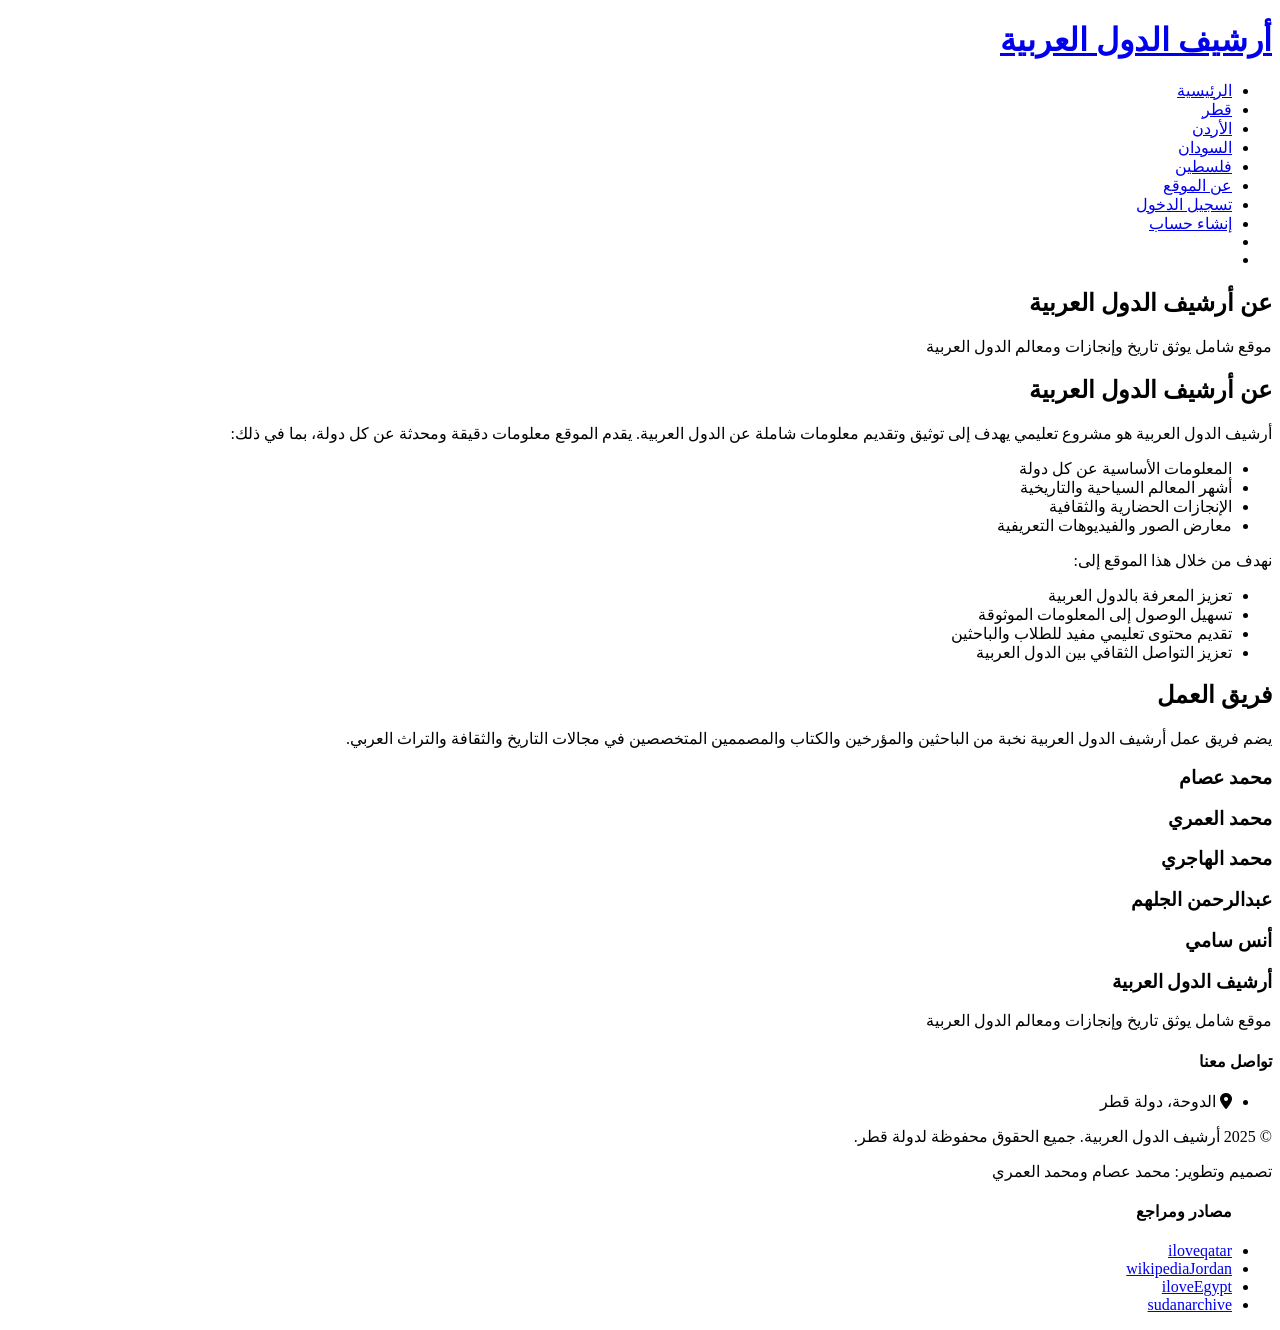
==== about.html @ 2f337079 "Create about.html" ====
<!DOCTYPE html>
<html lang="ar" dir="rtl">
<head>
    <meta charset="UTF-8">
    <meta name="viewport" content="width=device-width, initial-scale=1.0">
    <title>عن الموقع - أرشيف الدول العربية</title>
    <link rel="stylesheet" href="css/style.css">
    <link rel="stylesheet" href="https://cdnjs.cloudflare.com/ajax/libs/font-awesome/6.0.0/css/all.min.css">
    <link rel="preconnect" href="https://fonts.googleapis.com">
    <link rel="preconnect" href="https://fonts.gstatic.com" crossorigin>
    <link href="https://fonts.googleapis.com/css2?family=Tajawal:wght@400;500;700&display=swap" rel="stylesheet">
</head>
<body>
    <header>
        <div class="container">
            <div class="logo">
                <a href="index.html"><h1>أرشيف الدول العربية</h1></a>
            </div>
            <nav>
                <ul>
                    <li><a href="index.html">الرئيسية</a></li>
                    <li><a href="qatar.html">قطر</a></li>
                    <li><a href="jordan.html">الأردن</a></li>
                    <li><a href="sudan.html">السودان</a></li>
                    <li><a href="palestine.html">فلسطين</a></li>
                    <li><a href="about.html" class="active">عن الموقع</a></li>
                    <li><a href="signin.html" id="authLink">تسجيل الدخول</a></li>
                    <li><a href="signup.html" id="signupLink">إنشاء حساب</a></li>
                    <li><a href="profile.html" id="profileLink" style="display: none;">الملف الشخصي</a></li>
                    <li><a href="#" id="logoutLink" style="display: none;" class="logout-btn">تسجيل الخروج</a></li>
                </ul>
            </nav>
        </div>
    </header>

    <section class="about-header">
        <div class="container">
            <h1>عن أرشيف الدول العربية</h1>
            <p>موقع شامل يوثق تاريخ وإنجازات ومعالم الدول العربية</p>
        </div>
    </section>

    <section class="about-content">
        <div class="container">
            <div class="about-text">
                <h2>عن أرشيف الدول العربية</h2>
                <p>أرشيف الدول العربية هو مشروع تعليمي يهدف إلى توثيق وتقديم معلومات شاملة عن الدول العربية. يقدم الموقع معلومات دقيقة ومحدثة عن كل دولة، بما في ذلك:</p>
                <ul>
                    <li>المعلومات الأساسية عن كل دولة</li>
                    <li>أشهر المعالم السياحية والتاريخية</li>
                    <li>الإنجازات الحضارية والثقافية</li>
                    <li>معارض الصور والفيديوهات التعريفية</li>
                </ul>
                <p>نهدف من خلال هذا الموقع إلى:</p>
                <ul>
                    <li>تعزيز المعرفة بالدول العربية</li>
                    <li>تسهيل الوصول إلى المعلومات الموثوقة</li>
                    <li>تقديم محتوى تعليمي مفيد للطلاب والباحثين</li>
                    <li>تعزيز التواصل الثقافي بين الدول العربية</li>
                </ul>
            </div>
            
            <div class="team-section">
                <h2>فريق العمل</h2>
                <p>يضم فريق عمل أرشيف الدول العربية نخبة من الباحثين والمؤرخين والكتاب والمصممين المتخصصين في مجالات التاريخ والثقافة والتراث العربي.</p>
                
                <div class="team-grid">
                    <div class="team-box">
                        <h3>محمد عصام</h3>
                    </div>
                    <div class="team-box">
                        <h3>محمد العمري</h3>
                    </div>
                    <div class="team-box">
                        <h3>محمد الهاجري</h3>
                        <p></p>
                    </div>
                    <div class="team-box">
                        <h3>عبدالرحمن الجلهم</h3>
                        <p></p>
                    </div>
                    <div class="team-box">
                        <h3>أنس سامي
                        </h3>
                    </div>
                </div>
            </div>
        </div>
    </section>
    <footer>
    </div>
    
    </div>
        <div class="container">
            <div class="footer-content">
                <div class="footer-logo">
                    <h3>أرشيف الدول العربية</h3>
                    <p>موقع شامل يوثق تاريخ وإنجازات ومعالم الدول العربية</p>
                </div>
                <div class="footer-contact">
                    <h4>تواصل معنا</h4>
                    <ul>
                        <li><i class="fas fa-map-marker-alt"></i> الدوحة، دولة قطر</li>
                    </ul>
                </div>
            </div>
            <div class="footer-bottom">
                <p>&copy; 2025 أرشيف الدول العربية. جميع الحقوق محفوظة لدولة قطر.</p>
                <p>تصميم وتطوير: محمد عصام ومحمد العمري 
                </div>
                <div class="footer-links">
                    <ul>
                        <h4>مصادر ومراجع</h4>
                        <li><a href="https://www.iloveqatar.net/">iloveqatar</a></li>
                        <li><a href="https://en.wikipedia.org/wiki/Jordan">wikipediaJordan</a></li>
                        <li><a href="https://iloveegypt.com/">iloveEgypt</a></li>
                        <li><a href="https://sudanarchive.net/?a=p&p=home">sudanarchive</a></li>
                    </ul>
                </div>
                </p>
            </div>
        </div>
    </footer>

    <script src="js/main.js"></script>
</body>
</html>
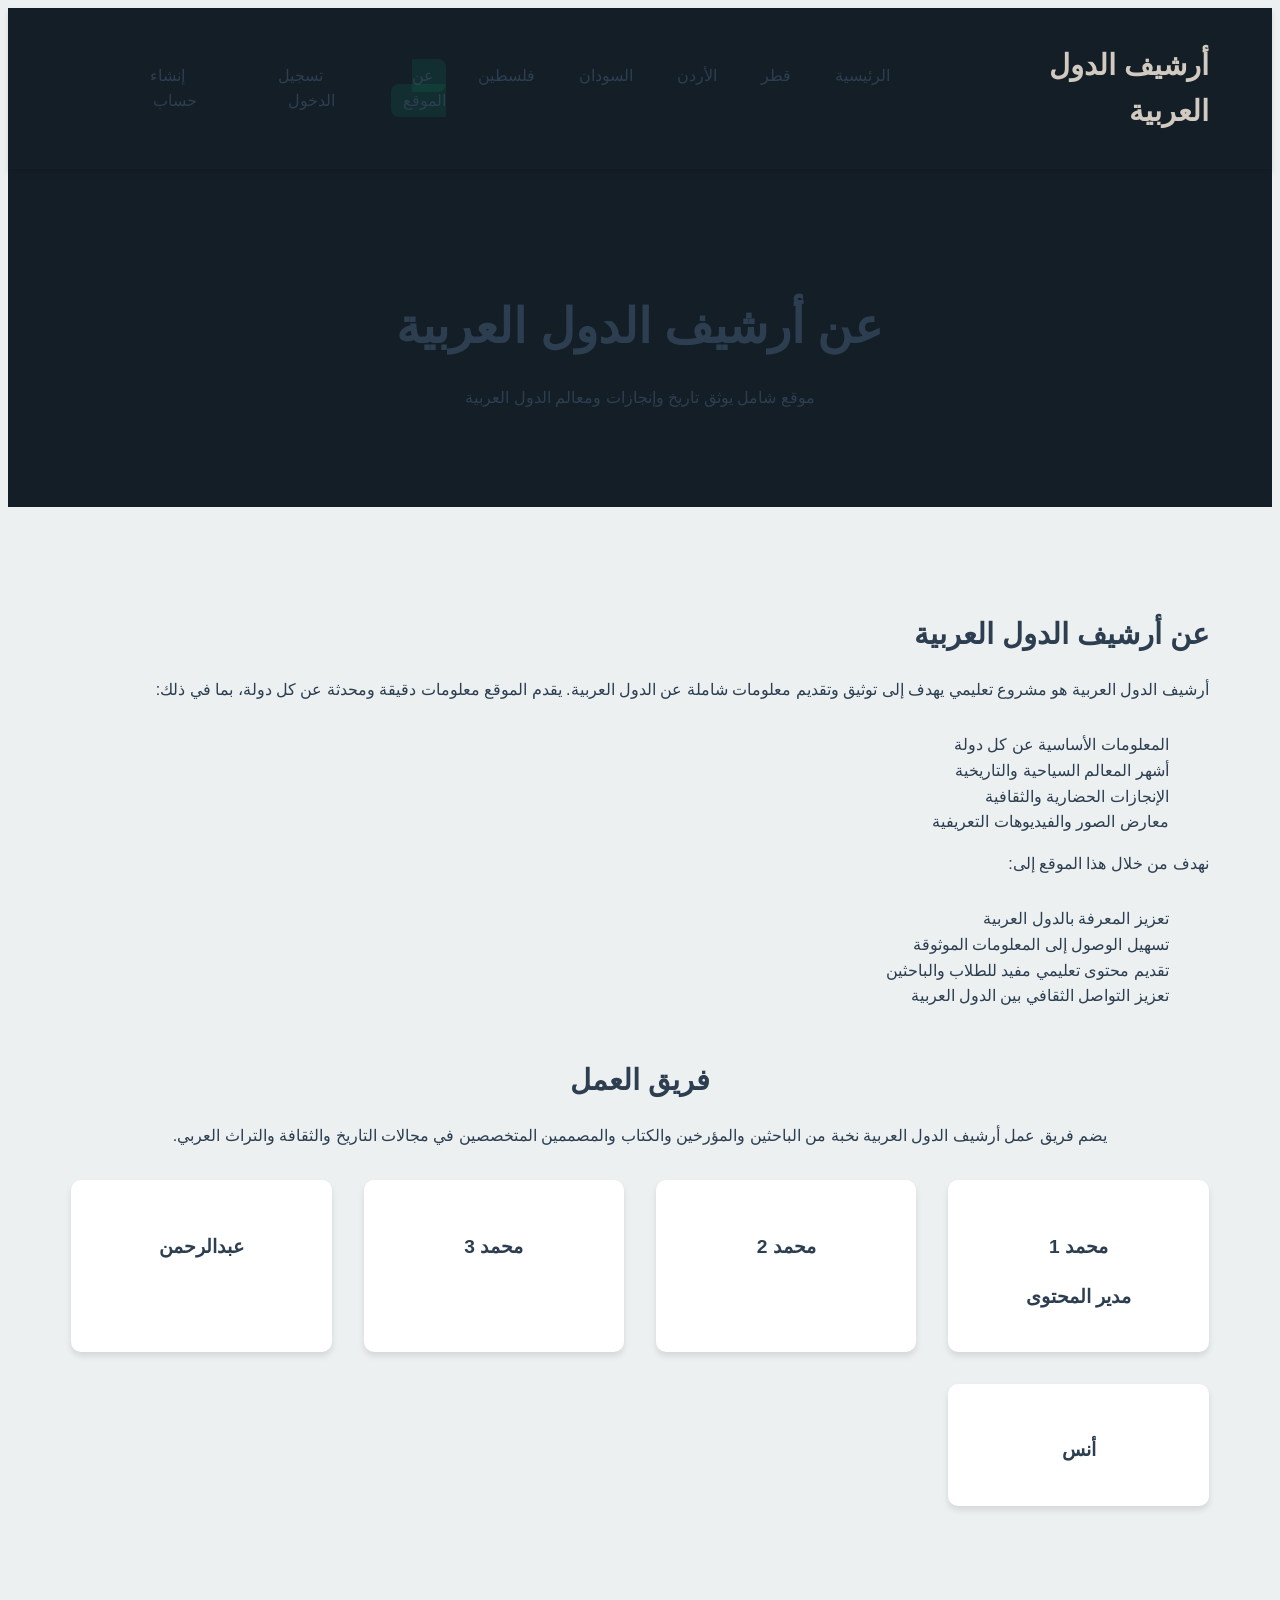
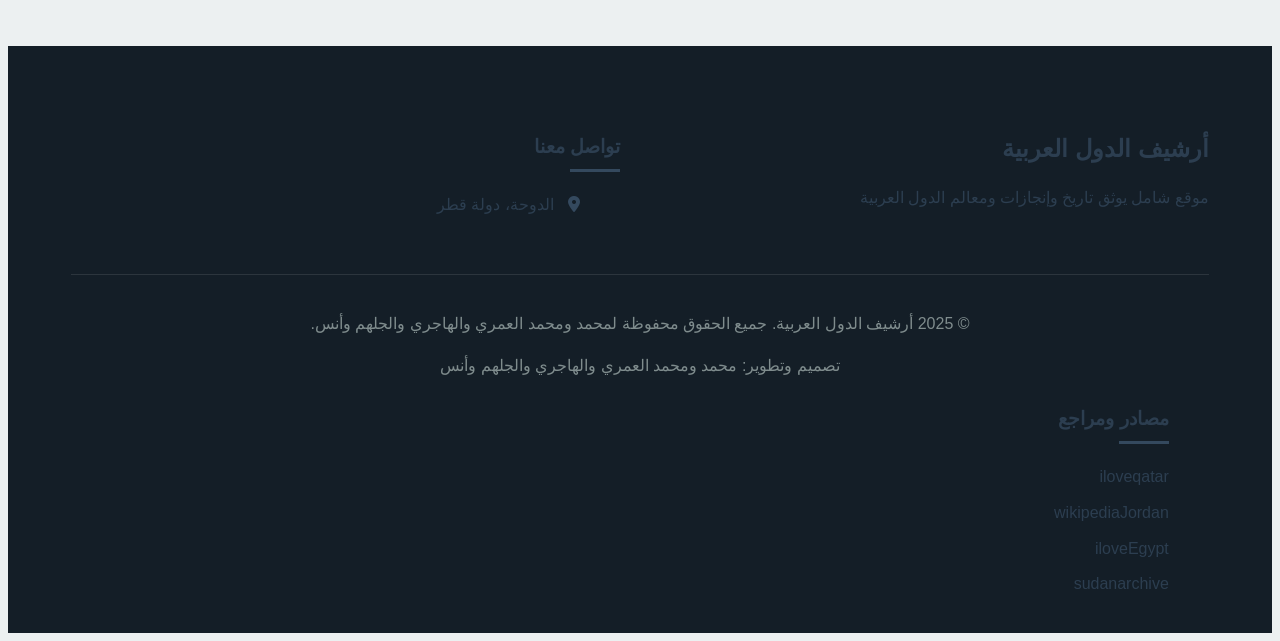
==== commit a2df9a1f: "Initial commit: Arabic Countries Digital Archive" ====
--- a/about.html
+++ b/about.html
@@ -66,21 +66,22 @@
                 
                 <div class="team-grid">
                     <div class="team-box">
-                        <h3>محمد عصام</h3>
+                        <h3>محمد 1</h3>
+                         <h3> مدير المحتوى </h3>
                     </div>
                     <div class="team-box">
-                        <h3>محمد العمري</h3>
+                        <h3> محمد 2</h3>
                     </div>
                     <div class="team-box">
-                        <h3>محمد الهاجري</h3>
+                        <h3> محمد 3</h3>
                         <p></p>
                     </div>
                     <div class="team-box">
-                        <h3>عبدالرحمن الجلهم</h3>
+                        <h3> عبدالرحمن </h3>
                         <p></p>
                     </div>
                     <div class="team-box">
-                        <h3>أنس سامي
+                        <h3>أنس 
                         </h3>
                     </div>
                 </div>
@@ -105,8 +106,8 @@
                 </div>
             </div>
             <div class="footer-bottom">
-                <p>&copy; 2025 أرشيف الدول العربية. جميع الحقوق محفوظة لدولة قطر.</p>
-                <p>تصميم وتطوير: محمد عصام ومحمد العمري 
+              <p>&copy; 2025 أرشيف الدول العربية. جميع الحقوق محفوظة لمحمد ومحمد العمري والهاجري والجلهم وأنس.</p>
+                <p>تصميم وتطوير: محمد ومحمد العمري والهاجري والجلهم وأنس</p>
                 </div>
                 <div class="footer-links">
                     <ul>
--- a/css/style.css
+++ b/css/style.css
@@ -0,0 +1,1164 @@
+:root {
+    --primary-color: #2C3E50; /* Deep blue-gray */
+    --secondary-color: #34495E; /* Darker blue-gray */
+    --accent-color: #E74C3C; /* Coral red */
+    --dark-color: #1A252F; /* Very dark blue-gray */
+    --darker-color: #141E27; /* Almost black blue-gray */
+    --light-color: #ECF0F1; /* Light gray */
+    --text-color: #2C3E50; /* Deep blue-gray for text */
+    --text-muted: #7F8C8D; /* Medium gray for muted text */
+    --border-radius: 8px;
+    --box-shadow: 0 4px 6px rgba(0, 0, 0, 0.1);
+    --transition: all 0.3s ease;
+}
+
+body {
+    font-family: 'Tajawal', sans-serif;
+    line-height: 1.6;
+    background-color: var(--light-color);
+    color: var(--text-color);
+}
+
+.container {
+    width: 90%;
+    max-width: 1200px;
+    margin: 0 auto;
+    padding: 0 15px;
+}
+
+a {
+    text-decoration: none;
+    color: inherit;
+}
+
+ul {
+    list-style: none;
+}
+
+img {
+    max-width: 100%;
+}
+
+.btn {
+    display: inline-block;
+    padding: 0.8rem 1.5rem;
+    border-radius: var(--border-radius);
+    text-decoration: none;
+    font-weight: 500;
+    transition: all 0.3s ease;
+    cursor: pointer;
+    border: 2px solid transparent;
+    text-align: center;
+}
+
+.primary-btn {
+    background-color: var(--primary-color);
+    color: var(--light-color);
+    border-color: var(--primary-color);
+}
+
+.primary-btn:hover {
+    background-color: transparent;
+    color: var(--primary-color);
+    border-color: var(--primary-color);
+}
+
+.secondary-btn {
+    background-color: transparent;
+    color: var(--primary-color);
+    border-color: var(--primary-color);
+}
+
+.secondary-btn:hover {
+    background-color: var(--primary-color);
+    color: var(--light-color);
+    border-color: var(--primary-color);
+}
+
+.section-title {
+    text-align: center;
+    margin-bottom: 40px;
+    font-size: 2.2rem;
+    color: #e3e1dd;
+    position: relative;
+    padding-bottom: 15px;
+}
+
+.section-title::after {
+    content: '';
+    position: absolute;
+    bottom: 0;
+    left: 50%;
+    transform: translateX(-50%);
+    width: 80px;
+    height: 4px;
+    background-color: var(--secondary-color);
+    border-radius: 2px;
+}
+
+/* Header */
+header {
+    background-color: var(--darker-color);
+    box-shadow: var(--box-shadow);
+    position: sticky;
+    top: 0;
+    z-index: 100;
+}
+
+header .container {
+    display: flex;
+    justify-content: space-between;
+    align-items: center;
+    padding: 15px;
+}
+
+.logo h1 {
+    color: #d0cac0;
+    font-size: 1.8rem;
+}
+
+nav ul {
+    display: flex;
+}
+
+nav ul li {
+    margin-right: 20px;
+}
+
+nav ul li:last-child {
+    margin-right: 0;
+}
+
+nav ul li a {
+    font-weight: 500;
+    padding: 8px 12px;
+    border-radius: var(--border-radius);
+    transition: var(--transition);
+}
+
+nav ul li a:hover, nav ul li a.active {
+    color: var(--primary-color);
+    background-color: rgba(16, 185, 129, 0.1);
+}
+
+/* Hero Section */
+.hero {
+    background: linear-gradient(rgba(0, 0, 0, 0.7), rgba(0, 0, 0, 0.7)), url('../images/hero-bg.jpg');
+    background-size: cover;
+    background-position: center;
+    color: #ffffff;
+    padding: 100px 0;
+    text-align: center;
+}
+
+.hero-content {
+    max-width: 800px;
+    margin: 0 auto;
+}
+
+.hero h2 {
+    font-size: 3rem;
+    margin-bottom: 20px;
+}
+
+.hero p {
+    font-size: 1.2rem;
+    margin-bottom: 30px;
+}
+
+.hero-buttons {
+    display: flex;
+    justify-content: center;
+    gap: 20px;
+}
+
+/* Countries Section */
+.countries {
+    padding: 80px 0;
+}
+
+.countries-grid {
+    display: grid;
+    grid-template-columns: repeat(auto-fit, minmax(280px, 1fr));
+    gap: 30px;
+}
+
+.country-card {
+    background-color: #04300e;
+    border-radius: var(--border-radius);
+    overflow: hidden;
+    box-shadow: var(--box-shadow);
+    transition: var(--transition);
+}
+
+.country-card:hover {
+    transform: translateY(-10px);
+    box-shadow: 0 10px 20px rgba(0, 0, 0, 0.3);
+}
+
+.country-image {
+    height: 200px;
+    background-size: cover;
+    background-position: center;
+}
+
+.qatar-img {
+    background-image: url('../images/qatar.jpg');
+}
+
+.jordan-img {
+    background-image: url('../images/jordan.jpg');
+}
+
+.sudan-img {
+    background-image: url('../images/sudan.jpg');
+}
+
+.palestine-img {
+    background-image: url('../images/palestine.jpg');
+}
+
+.country-card h3 {
+    color: var(--primary-color);
+    padding: 20px 20px 10px;
+    font-size: 1.5rem;
+}
+
+.country-card p {
+    padding: 0 20px 20px;
+    color: var(--text-color);
+}
+
+.country-card .btn {
+    margin: 0 20px 20px;
+    background-color: var(--secondary-color);
+    color: white;
+}
+
+.country-card .btn:hover {
+    background-color: #2563eb;
+}
+
+/* Features Section */
+.features {
+    background-color: var(--darker-color);
+    padding: 80px 0;
+}
+
+.features-grid {
+    display: grid;
+    grid-template-columns: repeat(auto-fit, minmax(280px, 1fr));
+    gap: 30px;
+}
+
+.feature {
+    background-color: var(--light-color);
+    padding: 30px;
+    border-radius: var(--border-radius);
+    text-align: center;
+    box-shadow: var(--box-shadow);
+    transition: var(--transition);
+}
+
+.feature:hover {
+    transform: translateY(-5px);
+}
+
+.feature i {
+    font-size: 3rem;
+    color: #d0cac0;
+    margin-bottom: 20px;
+}
+
+.feature h3 {
+    color: var(--primary-color);
+    margin-bottom: 15px;
+}
+
+/* Country Showcase Styles */
+.country-showcase {
+    padding: 80px 0;
+    background-color: var(--darker-color);
+}
+
+.showcase-grid {
+    display: grid;
+    grid-template-columns: repeat(2, 1fr);
+    gap: 30px;
+    margin-bottom: 40px;
+}
+
+.showcase-country {
+    background-color: var(--dark-color);
+    border-radius: var(--border-radius);
+    overflow: hidden;
+    box-shadow: var(--box-shadow);
+    transition: var(--transition);
+}
+
+.showcase-country:hover {
+    transform: translateY(-5px);
+    box-shadow: 0 10px 20px rgba(0, 0, 0, 0.4);
+}
+
+.showcase-country h3 {
+    color: var(--primary-color);
+    text-align: center;
+    padding: 15px;
+    margin: 0;
+    border-bottom: 1px solid rgba(255, 255, 255, 0.1);
+}
+
+.showcase-photos {
+    display: grid;
+    grid-template-columns: repeat(2, 1fr);
+    gap: 10px;
+    padding: 15px;
+}
+
+.showcase-photo {
+    position: relative;
+    border-radius: var(--border-radius);
+    overflow: hidden;
+}
+
+.showcase-photo img {
+    width: 100%;
+    height: 150px;
+    object-fit: cover;
+    display: block;
+    transition: var(--transition);
+}
+
+.showcase-photo:hover img {
+    transform: scale(1.05);
+}
+
+.photo-caption {
+    position: absolute;
+    bottom: 0;
+    left: 0;
+    right: 0;
+    background-color: rgba(0, 0, 0, 0.7);
+    color: white;
+    padding: 8px;
+    text-align: center;
+    font-size: 0.9rem;
+    transform: translateY(100%);
+    transition: var(--transition);
+}
+
+.showcase-photo:hover .photo-caption {
+    transform: translateY(0);
+}
+
+.showcase-cta {
+    text-align: center;
+    margin-top: 30px;
+}
+
+.showcase-cta p {
+    margin-bottom: 20px;
+    color: var(--text-color);
+}
+
+.showcase-buttons {
+    display: flex;
+    justify-content: center;
+    flex-wrap: wrap;
+    gap: 15px;
+}
+
+.showcase-buttons .btn {
+    min-width: 100px;
+}
+
+/* Footer */
+footer {
+    background-color: var(--darker-color);
+    color: var(--text-color);
+    padding: 60px 0 20px;
+}
+
+.footer-content {
+    display: grid;
+    grid-template-columns: repeat(auto-fit, minmax(250px, 1fr));
+    gap: 40px;
+    margin-bottom: 40px;
+}
+
+.footer-logo h3 {
+    font-size: 1.5rem;
+    margin-bottom: 15px;
+    color: var(--primary-color);
+}
+
+.footer-links h4, .footer-contact h4 {
+    margin-bottom: 20px;
+    font-size: 1.2rem;
+    position: relative;
+    padding-bottom: 10px;
+    color: var(--primary-color);
+}
+
+.footer-links h4::after, .footer-contact h4::after {
+    content: '';
+    position: absolute;
+    bottom: 0;
+    right: 0;
+    width: 50px;
+    height: 3px;
+    background-color: var(--secondary-color);
+}
+
+.footer-links ul li, .footer-contact ul li {
+    margin-bottom: 10px;
+}
+
+.footer-links ul li a:hover {
+    color: var(--secondary-color);
+}
+
+.footer-contact ul li i {
+    margin-left: 10px;
+    color: var(--secondary-color);
+}
+
+.footer-bottom {
+    text-align: center;
+    padding-top: 20px;
+    border-top: 1px solid rgba(255, 255, 255, 0.1);
+    color: var(--text-muted);
+}
+
+/* Country Pages */
+.country-header {
+    background-size: cover;
+    background-position: center;
+    color: #ffffff;
+    padding: 100px 0;
+    position: relative;
+}
+
+.country-header::before {
+    content: '';
+    position: absolute;
+    top: 0;
+    left: 0;
+    width: 100%;
+    height: 100%;
+    background: rgb(88 86 112 / 60%);
+}
+
+.country-header-content {
+    position: relative;
+    z-index: 1;
+    max-width: 800px;
+    margin: 0 auto;
+    text-align: center;
+}
+
+.country-header h1 {
+    font-size: 3rem;
+    margin-bottom: 20px;
+}
+
+.country-info {
+    padding: 80px 0;
+}
+
+.country-info-grid {
+    display: grid;
+    grid-template-columns: 1fr 1fr;
+    gap: 40px;
+    align-items: center;
+}
+
+.country-description h2 {
+    color: #eee;
+    margin-bottom: 20px;
+}
+
+.country-description p {
+    margin-bottom: 15px;
+}
+
+.country-stats {
+    background-color: var(--light-color);
+    padding: 30px;
+    border-radius: var(--border-radius);
+    box-shadow: var(--box-shadow);
+}
+
+.stat-item {
+    display: flex;
+    align-items: center;
+    margin-bottom: 15px;
+}
+
+.stat-item i {
+    font-size: 1.5rem;
+    color: #f59e0b;
+    margin-left: 15px;
+}
+
+.achievements {
+    background-color: var(--darker-color);
+    padding: 80px 0;
+}
+
+.achievement-card {
+    background-color: var(--light-color);
+    border-radius: var(--border-radius);
+    overflow: hidden;
+    box-shadow: var(--box-shadow);
+    margin-bottom: 30px;
+}
+
+.achievement-content {
+    padding: 20px;
+}
+
+.achievement-content h3 {
+    color: var(--primary-color);
+    margin-bottom: 15px;
+}
+
+.places {
+    padding: 80px 0;
+}
+
+.place-card {
+    display: grid;
+    grid-template-columns: 1fr 1fr;
+    gap: 30px;
+    margin-bottom: 50px;
+    background-color: var(--light-color);
+    border-radius: var(--border-radius);
+    overflow: hidden;
+    box-shadow: var(--box-shadow);
+}
+
+.place-image {
+    height: 300px;
+    background-size: cover;
+    background-position: center;
+}
+
+.place-content {
+    padding: 30px;
+}
+
+.place-content h3 {
+    color: var(--primary-color);
+    margin-bottom: 15px;
+}
+
+/* Photo Gallery Styles */
+.photo-gallery {
+    padding: 80px 0;
+    background-color: var(--darker-color);
+}
+
+.gallery-grid {
+    display: grid;
+    grid-template-columns: repeat(auto-fit, minmax(250px, 1fr));
+    gap: 20px;
+}
+
+.gallery-item {
+    position: relative;
+    border-radius: var(--border-radius);
+    overflow: hidden;
+    box-shadow: var(--box-shadow);
+    transition: var(--transition);
+}
+
+.gallery-item:hover {
+    transform: translateY(-5px);
+    box-shadow: 0 10px 20px rgba(0, 0, 0, 0.4);
+}
+
+.gallery-item img {
+    width: 100%;
+    height: 200px;
+    object-fit: cover;
+    display: block;
+}
+
+.gallery-caption {
+    position: absolute;
+    bottom: 0;
+    left: 0;
+    right: 0;
+    background-color: rgba(0, 0, 0, 0.7);
+    color: white;
+    padding: 10px;
+    text-align: center;
+    transform: translateY(100%);
+    transition: var(--transition);
+}
+
+.gallery-item:hover .gallery-caption {
+    transform: translateY(0);
+}
+
+/* About Page Styles */
+.about-header {
+    background-color: var(--darker-color);
+    padding: 80px 0;
+    text-align: center;
+}
+
+.about-header h1 {
+    color: var(--primary-color);
+    font-size: 3rem;
+    margin-bottom: 20px;
+}
+
+.about-content {
+    padding: 80px 0;
+}
+
+.about-grid {
+    display: grid;
+    grid-template-columns: 2fr 1fr;
+    gap: 40px;
+    margin-bottom: 60px;
+}
+
+.about-text h2 {
+    color: var(--primary-color);
+    margin-bottom: 20px;
+    font-size: 1.8rem;
+}
+
+.about-text p {
+    margin-bottom: 30px;
+}
+
+.values-list {
+    list-style: disc;
+    padding-right: 20px;
+}
+
+.values-list li {
+    margin-bottom: 15px;
+}
+
+.values-list li strong {
+    color: var(--primary-color);
+}
+
+.about-image {
+    border-radius: var(--border-radius);
+    overflow: hidden;
+    box-shadow: var(--box-shadow);
+}
+
+.team-section, .contact-section {
+    margin-bottom: 60px;
+}
+
+.team-section h2, .contact-section h2 {
+    color: var(--primary-color);
+    margin-bottom: 20px;
+    font-size: 1.8rem;
+}
+
+.team-section p, .contact-section p {
+    margin-bottom: 30px;
+}
+
+.team-grid {
+    display: grid;
+    grid-template-columns: repeat(auto-fit, minmax(250px, 1fr));
+    gap: 2rem;
+    margin-top: 2rem;
+}
+
+.team-box {
+    background: #fff;
+    padding: 2rem;
+    border-radius: 10px;
+    box-shadow: 0 4px 6px rgba(0, 0, 0, 0.1);
+    transition: transform 0.3s ease;
+}
+
+.team-box:hover {
+    transform: translateY(-5px);
+}
+
+.team-box h3 {
+    color: #2c3e50;
+    margin-bottom: 0.5rem;
+    font-size: 1.2rem;
+}
+
+.team-box p {
+    color: #666;
+    font-size: 0.9rem;
+}
+
+.team-member {
+    background-color: var(--light-color);
+    border-radius: var(--border-radius);
+    overflow: hidden;
+    box-shadow: var(--box-shadow);
+    text-align: center;
+    transition: var(--transition);
+    padding: 20px;
+}
+
+.team-member:hover {
+    transform: translateY(-5px);
+}
+
+.member-info {
+    padding: 15px;
+}
+
+.team-member h3 {
+    color: var(--primary-color);
+    margin-bottom: 10px;
+}
+
+.team-member p {
+    color: var(--text-muted);
+    margin-bottom: 10px;
+}
+
+.contact-grid {
+    display: grid;
+    grid-template-columns: 1fr 2fr;
+    gap: 40px;
+}
+
+.contact-item {
+    display: flex;
+    align-items: center;
+    margin-bottom: 30px;
+}
+
+.contact-item i {
+    font-size: 2rem;
+    color: var(--primary-color);
+    margin-left: 20px;
+}
+
+.contact-item h3 {
+    color: var(--primary-color);
+    margin-bottom: 5px;
+}
+
+.contact-form {
+    background-color: var(--light-color);
+    padding: 30px;
+    border-radius: var(--border-radius);
+    box-shadow: var(--box-shadow);
+}
+
+.form-group {
+    margin-bottom: 20px;
+}
+
+.form-group label {
+    display: block;
+    margin-bottom: 5px;
+    color: var(--primary-color);
+}
+
+.form-group input, .form-group textarea {
+    width: 100%;
+    padding: 10px;
+    border: 1px solid #374151;
+    border-radius: var(--border-radius);
+    background-color: #1f2937;
+    color: var(--text-color);
+}
+
+.form-group input:focus, .form-group textarea:focus {
+    outline: none;
+    border-color: var(--primary-color);
+}
+
+/* Mobile Menu */
+.mobile-menu-btn {
+    display: none;
+    background: none;
+    border: none;
+    color: var(--text-color);
+    font-size: 1.5rem;
+    cursor: pointer;
+}
+
+/* Responsive Design */
+@media (max-width: 768px) {
+    header .container {
+        flex-direction: column;
+    }
+    
+    nav ul {
+        margin-top: 15px;
+        flex-wrap: wrap;
+        justify-content: center;
+    }
+    
+    nav ul li {
+        margin: 5px 10px;
+    }
+    
+    .hero h2 {
+        font-size: 2.2rem;
+    }
+    
+    .hero-buttons {
+        flex-direction: column;
+        gap: 10px;
+    }
+    
+    .country-info-grid {
+        grid-template-columns: 1fr;
+    }
+    
+    .place-card {
+        grid-template-columns: 1fr;
+    }
+
+    .about-grid, .contact-grid {
+        grid-template-columns: 1fr;
+    }
+
+    .gallery-grid {
+        grid-template-columns: 1fr 1fr;
+    }
+
+    .showcase-grid {
+        grid-template-columns: 1fr;
+    }
+
+    .mobile-menu-btn {
+        display: block;
+        position: absolute;
+        top: 15px;
+        right: 15px;
+    }
+
+    nav {
+        width: 100%;
+    }
+
+    nav ul {
+        display: none;
+    }
+
+    nav.active ul {
+        display: flex;
+        flex-direction: column;
+        align-items: center;
+    }
+
+    .video-container {
+        margin: 20px 15px;
+    }
+
+    .team-grid {
+        grid-template-columns: 1fr;
+    }
+}
+
+@media (max-width: 480px) {
+    .section-title {
+        font-size: 1.8rem;
+    }
+    
+    .logo h1 {
+        font-size: 1.5rem;
+    }
+
+    .about-header h1 {
+        font-size: 2.2rem;
+    }
+
+    .gallery-grid {
+        grid-template-columns: 1fr;
+    }
+
+    .showcase-photos {
+        grid-template-columns: 1fr 1fr;
+        gap: 5px;
+    }
+
+    .showcase-buttons {
+        flex-direction: column;
+        align-items: center;
+    }
+
+    .showcase-buttons .btn {
+        width: 100%;
+        max-width: 200px;
+    }
+
+    .showcase-photo img {
+        height: 100px;
+    }
+    
+    .photo-caption {
+        font-size: 0.8rem;
+        padding: 5px;
+    }
+}
+
+/* Video Section Styles */
+.video-section {
+    margin-top: 60px;
+    text-align: center;
+}
+
+.video-container {
+    max-width: 1000px;
+    margin: 30px auto;
+    box-shadow: var(--box-shadow);
+    border-radius: var(--border-radius);
+    overflow: hidden;
+    position: relative;
+    padding-top: 56.25%; /* 16:9 Aspect Ratio */
+}
+
+.video-container iframe {
+    position: absolute;
+    top: 0;
+    left: 0;
+    width: 100%;
+    height: 100%;
+    border: none;
+}
+
+.team-section {
+    margin-top: 3rem;
+    text-align: center;
+}
+
+/* Authentication Styles */
+.auth-section {
+    padding: 80px 0;
+    min-height: calc(100vh - 200px);
+    display: flex;
+    align-items: center;
+}
+
+.auth-form {
+    max-width: 500px;
+    margin: 0 auto;
+    background: var(--light-color);
+    padding: 2rem;
+    border-radius: var(--border-radius);
+    box-shadow: var(--box-shadow);
+}
+
+.auth-form h2 {
+    color: var(--primary-color);
+    text-align: center;
+    margin-bottom: 2rem;
+}
+
+.auth-form .form-group {
+    margin-bottom: 1.5rem;
+}
+
+.auth-form label {
+    display: block;
+    margin-bottom: 0.5rem;
+    color: var(--primary-color);
+}
+
+.auth-form input {
+    width: 100%;
+    padding: 0.8rem;
+    border: 1px solid var(--secondary-color);
+    border-radius: var(--border-radius);
+    background: var(--darker-color);
+    color: var(--text-color);
+}
+
+.auth-form input:focus {
+    outline: none;
+    border-color: var(--primary-color);
+}
+
+.auth-link {
+    text-align: center;
+    margin-top: 1.5rem;
+    color: var(--text-color);
+}
+
+.auth-link a {
+    color: var(--primary-color);
+    text-decoration: none;
+}
+
+.auth-link a:hover {
+    text-decoration: underline;
+}
+
+/* Profile Styles */
+.profile-section {
+    padding: 80px 0;
+}
+
+.profile-header {
+    text-align: center;
+    margin-bottom: 3rem;
+}
+
+.profile-avatar {
+    font-size: 5rem;
+    color: var(--primary-color);
+    margin-bottom: 1rem;
+}
+
+.profile-content {
+    max-width: 800px;
+    margin: 0 auto;
+}
+
+.profile-section {
+    background: var(--light-color);
+    padding: 2rem;
+    border-radius: var(--border-radius);
+    box-shadow: var(--box-shadow);
+    margin-bottom: 2rem;
+}
+
+.profile-section h3 {
+    color: var(--primary-color);
+    margin-bottom: 1.5rem;
+}
+
+.profile-section .form-group {
+    margin-bottom: 1.5rem;
+}
+
+.profile-section label {
+    display: block;
+    margin-bottom: 0.5rem;
+    color: var(--primary-color);
+}
+
+.profile-section input,
+.profile-section textarea,
+.profile-section select {
+    width: 100%;
+    padding: 0.8rem;
+    border: 1px solid var(--secondary-color);
+    border-radius: var(--border-radius);
+    background: var(--darker-color);
+    color: var(--text-color);
+}
+
+.profile-section textarea {
+    resize: vertical;
+    min-height: 100px;
+}
+
+.profile-section input:focus,
+.profile-section textarea:focus,
+.profile-section select:focus {
+    outline: none;
+    border-color: var(--primary-color);
+}
+
+.logout-btn {
+    color: #ff4444 !important;
+}
+
+.logout-btn:hover {
+    background-color: rgba(255, 68, 68, 0.1) !important;
+}
+
+@media (max-width: 768px) {
+    .auth-form,
+    .profile-content {
+        padding: 1.5rem;
+    }
+    
+    .profile-avatar {
+        font-size: 4rem;
+    }
+}
+
+/* Favorite Button Styles */
+.favorite-btn {
+    background: none;
+    border: none;
+    cursor: pointer;
+    padding: 0.5rem;
+    font-size: 1.2rem;
+    color: #ccc;
+    transition: color 0.3s ease;
+    position: absolute;
+    top: 1rem;
+    left: 1rem;
+}
+
+.favorite-btn:hover {
+    color: #ffd700;
+}
+
+.favorite-btn.active {
+    color: #ffd700;
+}
+
+.info-section {
+    position: relative;
+    padding-right: 3rem;
+}
+
+/* Update existing styles */
+.about-section,
+.history-section,
+.culture-section,
+.places-section {
+    position: relative;
+    padding-right: 3rem;
+}
+
+.lang-toggle {
+    position: fixed;
+    top: 20px;
+    right: 20px;
+    z-index: 1000;
+    padding: 10px 20px;
+    background-color: var(--accent-color);
+    color: var(--light-color);
+    border: none;
+    border-radius: var(--border-radius);
+    cursor: pointer;
+    font-family: 'Tajawal', sans-serif;
+    font-size: 16px;
+    font-weight: 500;
+    transition: var(--transition);
+    box-shadow: var(--box-shadow);
+    display: flex;
+    align-items: center;
+    gap: 8px;
+}
+
+.lang-toggle:hover {
+    background-color: var(--primary-color);
+    transform: translateY(-2px);
+}
+
+.lang-toggle i {
+    font-size: 18px;
+}
+
+[dir="ltr"] .lang-toggle {
+    left: 20px;
+    right: auto;
+}
+
+[dir="rtl"] .lang-toggle {
+    right: 20px;
+    left: auto;
+} 
